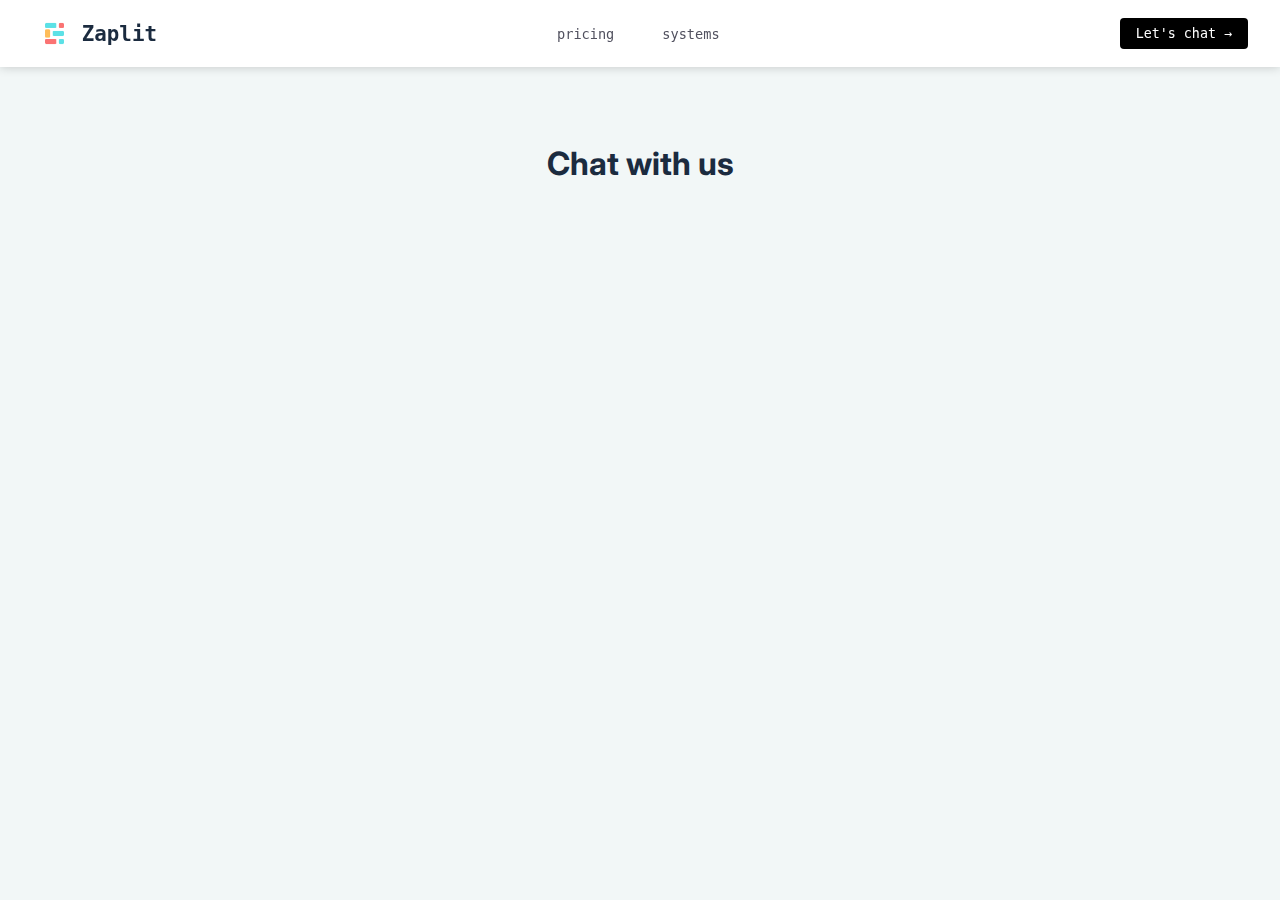
==== chat.html @ 5673af82 "created all pricing, chat & systems pages" ====
<!DOCTYPE html>
<html lang="en">
  <head>
    <meta charset="UTF-8" />
    <meta name="viewport" content="width=device-width, initial-scale=1.0" />
    <title>Zaplit</title>
    <link rel="preconnect" href="https://fonts.googleapis.com" />
    <link rel="preconnect" href="https://fonts.gstatic.com" crossorigin />
    <link
      href="https://fonts.googleapis.com/css2?family=Inter:ital,opsz,wght@0,14..32,100..900;1,14..32,100..900&display=swap"
      rel="stylesheet"
    />
    <link rel="stylesheet" href="/styles/general.css" />
    <link rel="stylesheet" href="/styles/hiw-general.css" />
    <link rel="stylesheet" href="/styles/nav.css" />
    <link rel="stylesheet" href="/styles/hero.css" />
    <link rel="stylesheet" href="/styles/hiw-sec-1.css" />
    <link rel="stylesheet" href="/styles/hiw-sec-2.css" />
    <link rel="stylesheet" href="/styles/hiw-sec-3.css" />
    <link rel="stylesheet" href="/styles/hiw-sec-4.css" />
    <link rel="stylesheet" href="/styles/systems.css" />
    <link rel="stylesheet" href="/styles/faq.css" />
    <link rel="stylesheet" href="/styles/footer.css" />
    <link rel="stylesheet" href="/styles/chat.css" />
    
    <script src="/active js/nav.js" defer></script>
    <script src="/active js/hero.js" defer></script>
    <script src="/active js/audience.js" defer></script>
    <script src="/active js/optimization.js" defer></script>
    <script src="active js/systems.js" defer></script>
    <script src="active js/faq.js" defer></script>
  </head>
  <body>
    <header>
      <nav class="navbar">
        <a href="/">
          <div class="nav-logo">
            <img src="/images/zaplit-logo.png" alt="Zaplit Logo" />
            <h1>Zaplit</h1>
          </div>
        </a>

        <div class="nav-links">
          <a href="/pricing" class="nav-link">pricing</a>
          <a href="/systems" class="nav-link">systems</a>
        </div>

        <div class="nav-cta">
          <button class="nav-btn">
            <a href="/chat">Let's chat &#x2192;</a>
          </button>
        </div>

        <div class="hamburger">
          <span class="bar"></span>
          <span class="bar"></span>
          <span class="bar"></span>
        </div>
      </nav>
    </header>
    <main>
      <section class="chat">
        <div class="chat-container">
          <div class="chat-header">
            <h1>Chat with us</h1>
          </div>
          <!-- Cal inline embed code begins -->
          <div
            style="width: 100%; height: 100%; overflow: scroll"
            id="my-cal-inline"
          ></div>
          <script type="text/javascript">
            (function (C, A, L) {
              let p = function (a, ar) {
                a.q.push(ar);
              };
              let d = C.document;
              C.Cal =
                C.Cal ||
                function () {
                  let cal = C.Cal;
                  let ar = arguments;
                  if (!cal.loaded) {
                    cal.ns = {};
                    cal.q = cal.q || [];
                    d.head.appendChild(d.createElement('script')).src = A;
                    cal.loaded = true;
                  }
                  if (ar[0] === L) {
                    const api = function () {
                      p(api, arguments);
                    };
                    const namespace = ar[1];
                    api.q = api.q || [];
                    if (typeof namespace === 'string') {
                      cal.ns[namespace] = cal.ns[namespace] || api;
                      p(cal.ns[namespace], ar);
                      p(cal, ['initNamespace', namespace]);
                    } else p(cal, ar);
                    return;
                  }
                  p(cal, ar);
                };
            })(window, 'https://app.cal.com/embed/embed.js', 'init');
            Cal('init', '45min', { origin: 'https://cal.com' });

            Cal.ns['45min']('inline', {
              elementOrSelector: '#my-cal-inline',
              config: { layout: 'month_view', theme: 'light' },
              calLink: 'zaplit/45min',
            });

            Cal.ns['45min']('ui', {
              theme: 'light',
              cssVarsPerTheme: { light: { 'cal-brand': '#292929' } },
              hideEventTypeDetails: false,
              layout: 'month_view',
            });
          </script>
          <!-- Cal inline embed code ends -->
        </div>
      </section>
    </main>
  </body>
</html>
---- styles/general.css ----
html {
  --color-main-blue-1: rgb(92, 225, 230);
  --color-main-red-2: rgb(251, 115, 114);
  --color-main-yellow-3: rgb(254, 189, 89);

  --color-btn-1: rgb(0, 0, 0);
  --color-btn-hover-1: rgba(0, 0, 0, 0.87);

  --color-heading-1: rgb(27, 43, 63);
  --color-des-1: rgb(81, 81, 95);
  --color-des-2: rgb(0, 0, 0);

  --color-bg-main-1: rgb(242, 247, 247);
  --color-bg-sec-1: rgb(194, 243, 244);
  --color-bg-sec-2: rgb(245, 230, 166);
  --color-bg-sec-3: rgb(251, 209, 145);
  --color-bg-sec-4: rgb(129, 188, 247);

  --color-bg-white: rgb(255, 255, 255);
  --color-bg-boxes: rgb(242, 247, 247);
  --color-bg-boxes-2: rgb(247, 248, 249);
  --color-bg-boxes-3: rgb(243, 242, 237);

  --color-tag-1: rgb(129, 188, 247);
  --color-tag-2: rgb(254, 189, 89);
  --color-tag-3: rgb(76, 162, 242);

  --color-gray-1: rgb(255, 255, 255);
  --color-gray-2: rgb(249, 248, 246);
  --color-gray-3: rgb(243, 242, 237);

  --color-icon-1: rgb(230, 232, 236);
  --color-icon-2: rgb(255, 233, 198);
  --color-icon-3: rgb(237, 206, 227);
  --color-icon-4: rgb(206, 211, 237);
  --color-icon-5: rgb(237, 206, 206);
  --color-icon-6: rgb(226, 237, 206);
  --color-icon-7: rgb(206, 234, 237);

  --color-white-key: rgb(255, 255, 255);
  --color-black-key: rgb(0, 0, 0);

  --color-box-shadow-1: rgb(0, 0, 0, 0.2);
  --color-lbox-shadow-2: rgb(0, 0, 0, 0.1);
  --color-sbox-shadow-3: rgb(0, 0, 0, 0.15);

  --font-primary: 'Inter', sans-serif;
  --font-secondary: monospace, 'Inter', sans-serif;

  background-color: var(--color-bg-main-1);
}

* {
  list-style: none;
  margin: 0;
  padding: 0;
  box-sizing: border-box;
  font-family: var(--font-primary);
}

/* Change text selection color */
::selection {
  background-color: var(--color-main-blue-1);
  color: var(--color-black-key);
}

/* For Firefox */
::-moz-selection {
  background-color: var(--color-main-blue-1);
  color: var(--color-black-key);
}
---- styles/hiw-general.css ----
.how-it-works {
  padding: 2rem;
  text-align: center;
  position: relative;
  margin-top: 0;
}

.how-it-works-text {
  font-size: 0.9rem;
  font-family: var(--font-secondary);
  font-weight: 700;
  margin-bottom: 2rem;
  margin-top: 2rem;
}

.full-content-box {
  display: flex;
  flex-direction: row;
  align-items: center;
  justify-content: space-between;
  max-width: 1300px;
  margin: 0 auto;
  gap: 2rem;
}

.left-content-box {
  width: 50%;
}

.right-content-box {
  width: 50%;
}

.left-white-box {
  background-color: var(--color-bg-white);
  padding: 2rem;
  border-radius: 1rem;
  margin: 2rem 0;
  position: relative;
  z-index: 2;
}

/* Inside boxes */

.black-box {
  background-color: var(--color-black-key);
  padding: 0.5rem;
  width: 150px;
  border-radius: 8px;
  position: absolute;
  top: 20px;
  right: 20px;
}

.black-box p {
  font-size: 0.75rem;
  font-weight: 500;
  font-family: var(--font-secondary);
  color: var(--color-white-key);
}

/* Right side content */

.right-content {
  display: flex;
  flex-direction: column;
  align-items: center;
  justify-content: space-between;
  text-align: left;
  gap: 1rem;
  margin-left: 3rem;
}

.tag {
  font-size: 0.8rem;
  font-weight: 700;
  align-self: flex-start;
  color: var(--color-black-key);
  padding: 0.3rem 0.5rem;
  border-radius: 1rem;
  margin-bottom: 1rem;
}

.tag p {
  font-family: var(--font-secondary);
}

.content-heading-right {
  font-size: 1.5rem;
  font-weight: 700;
  align-self: flex-start;
  font-family: var(--font-primary);
  color: var(--color-heading-1);
}

.content-text-right {
  font-size: 0.8rem;
  font-weight: 500;
  font-family: var(--font-secondary);
  color: var(--color-black-key);
}

.cta-btn-right {
  align-self: flex-start;
}

.social-bg-logo {
  position: absolute;
  width: 100px;
  height: 100px;
  background-color: var(--color-bg-white);
  z-index: 1;
  border-radius: 50%;
  padding: 0.5rem;
  opacity: 0.3;
  box-shadow: 0 0 10px 0 var(--color-box-shadow-1);
}

.social-bg-logo img {
  width: 100%;
  height: 100%;
  object-fit: cover;
}

.google-logo {
  padding: 0.6rem;
}

/* Media Queries */
@media screen and (max-width: 1024px) {
  .full-content-box {
    max-width: 900px;
    gap: 1rem;
  }

  .right-content {
    margin-left: 1rem;
  }

  .social-bg-logo {
    width: 80px;
    height: 80px;
  }
}

@media screen and (max-width: 768px) {
  .full-content-box {
    flex-direction: column;
    gap: 2rem;
  }

  .right-content-box {
    width: 100%;
    order: -1;
  }

  .left-content-box {
    width: 100%;
  }

  .right-content {
    margin-left: 0;
    align-items: center;
    text-align: center;
  }

  .content-heading-right,
  .tag,
  .content-text-right,
  .cta-btn-right {
    align-self: center;
  }

  .social-bg-logo {
    display: none;
  }
}

@media screen and (max-width: 480px) {
  .how-it-works {
    padding: 1rem;
    margin: 1rem auto;
  }

  .left-white-box {
    padding: 1rem;
  }

  .black-box {
    position: relative;
    top: 0;
    right: 0;
    margin: 0 auto 1rem auto;
  }

  .content-heading-right {
    font-size: 1.2rem;
  }

  .content-text-right {
    font-size: 0.75rem;
  }
}
---- styles/nav.css ----
.navbar {
  display: flex;
  justify-content: space-between;
  align-items: center;
  padding: 0.7rem 2rem;
  background-color: var(--color-white-key);
  position: fixed;
  width: 100%;
  top: 0;
  left: 0;
  box-shadow: 0 0 10px var(--color-box-shadow-1);
  z-index: 1000;
}

.navbar a {
  text-decoration: none;
}

.nav-logo {
  display: flex;
  align-items: center;
  gap: 0.3rem;
}

.nav-logo img {
  width: 45px;
  height: 45px;
}

.nav-logo h1 {
  font-size: 1.3rem;
  font-weight: 700;
  color: var(--color-heading-1);
  font-family: var(--font-secondary);
}

.nav-links {
  display: flex;
  gap: 3rem;
}

.nav-link {
  text-decoration: none;
  color: var(--color-des-1);
  font-family: var(--font-secondary);
  font-size: 0.85rem;
  font-weight: 500;
  transition: color 0.3s ease;
}

.nav-link:hover {
  color: var(--color-heading-1);
}

.nav-btn {
  padding: 0.5rem 1rem;
  background-color: var(--color-btn-1);
  font-family: var(--font-secondary);
  color: white;
  border: none;
  border-radius: 4px;
  cursor: pointer;
  font-weight: 500;
  transition: background-color 0.3s ease;
}

.nav-btn a {
  text-decoration: none;
  color: var(--color-white-key);
  font-family: var(--font-secondary);
}

.nav-btn:hover {
  background-color: var(--color-btn-hover-1);
}

.hamburger {
  display: none;
  cursor: pointer;
}

.bar {
  display: block;
  width: 25px;
  height: 3px;
  margin: 5px auto;
  transition: all 0.3s ease;
  background-color: var(--color-heading-1);
}

@media (max-width: 768px) {
  .hamburger {
    display: block;
  }

  .hamburger.active .bar:nth-child(2) {
    opacity: 0;
  }

  .hamburger.active .bar:nth-child(1) {
    transform: translateY(8px) rotate(45deg);
  }

  .hamburger.active .bar:nth-child(3) {
    transform: translateY(-8px) rotate(-45deg);
  }

  .nav-links {
    position: fixed;
    left: -100%;
    top: 70px;
    gap: 0;
    flex-direction: column;
    background-color: var(--color-white-key);
    width: 100%;
    text-align: center;
    transition: 0.3s;
    padding: 1rem 0;
  }

  .nav-links.active {
    left: 0;
  }

  .nav-link {
    margin: 1rem 0;
  }
}
---- styles/hero.css ----
.hero {
  padding-bottom: 4rem;
}

.main-content {
  margin-top: 13rem;
  padding: 0 2rem;
  display: flex;
  flex-direction: column;
  align-items: center;
  justify-content: center;
  opacity: 1;
}

.main-content h1 {
  font-size: 3rem;
  font-weight: 700;
  color: var(--color-heading-1);
  font-family: var(--font-primary);
  text-align: center;
  line-height: 1.2;
  margin-bottom: 1rem;
  max-width: 700px;
}

.main-content p {
  font-size: 1.2rem;
  font-weight: 400;
  color: var(--color-des-1);
  margin-bottom: 2rem;
  text-align: center;
  max-width: 600px;
}

.hero-bg-grid {
  position: absolute;
  top: 0;
  left: 0;
  width: 100%;
  height: 100%;
  z-index: -1;
}

.hero-bg-grid img {
  width: 100%;
  height: 100%;
  object-fit: cover;
  opacity: 0.12;
}

.fade-in-up {
  opacity: 0;
  transform: translateY(20px);
  animation: fadeInUp 0.8s ease-out forwards;
}

/* Apply different delays to elements */
.main-content h1.fade-in-up {
  animation-delay: 0.3s;
}

.main-content p.fade-in-up {
  animation-delay: 0.6s;
}

@keyframes fadeInUp {
  0% {
    opacity: 0;
    transform: translateY(20px);
  }
  100% {
    opacity: 1;
    transform: translateY(0);
  }
}

.cta-btn-container {
  display: flex;
  justify-content: center;
  align-items: center;
}

.cta-btn {
  background-color: var(--color-btn-1);
  color: var(--color-white-key);
  padding: 1rem 2rem;
  border-radius: 5px;
  font-size: 0.95rem;
  font-weight: 500;
  border: none;
  cursor: pointer;
  margin: 2rem auto;
  transition: transform 0.3s ease;
}

.cta-btn:hover {
  background-color: var(--color-btn-hover-1);
  transform: translateY(-2px);
}

.cta-btn a {
  text-decoration: none;
  color: var(--color-white-key);
  font-family: var(--font-secondary);
}

/* Boxes */

.boxes {
  display: flex;
  flex-direction: column;
  align-items: center;
  max-width: 75rem;
  margin: auto;
  padding: 0;
  gap: 3rem; /* Increased gap between rows */
  position: relative;
  z-index: 1;
}

.top-row {
  display: flex;
  justify-content: space-between;
  width: 100%;
  gap: 1rem;
  margin-top: -1rem;
}

.bottom-row {
  display: flex;
  justify-content: center;
  margin-left: -2rem;
  gap: 4rem;
  width: 60%; /* Makes bottom row narrower than top row */
}

.boxes li {
  background-color: white;
  border-radius: 12px;
  padding: 0.3rem;
  box-shadow: 0 4px 12px rgba(0, 0, 0, 0.1);
  display: flex;
  align-items: center;
  justify-content: center;
}

.small-box {
  background-color: white;
  border-radius: 8px;
  padding: 1rem 1.5rem;
  box-shadow: 0 2px 8px rgba(0, 0, 0, 0.15);
  position: relative;
  z-index: 2;
}

.small-box p {
  margin: 0;
  text-align: center;
  font-size: 1rem;
  color: var(--color-gray-main-200);
}

.boxes span {
  color: var(--color-gray-main-600);
  font-weight: bold;
}

.connection-line {
  position: absolute;
  top: 0;
  left: 0;
  width: 100%;
  height: 100%;
  pointer-events: none;
  z-index: 1;
}

/* Add a new delay class for the CTA button */
.delay-4 {
  animation-delay: 1.6s !important;
}

/* Media queries for responsive design */
@media screen and (max-width: 768px) {
  .hero {
    padding: 2rem 1rem;
  }

  .main-content h1 {
    font-size: 2rem;
    line-height: 1.3;
  }

  .main-content p {
    font-size: 1rem;
  }

  .boxes {
    margin: 2rem auto;
    padding: 0.3rem;
  }

  .bottom-row {
    margin-left: 0;
  }
  
  /* Hide canvas on mobile as connections might not make sense in vertical layout */
  .connection-line {
    display: block;
  }
}

@media screen and (max-width: 480px) {
  .main-content h1 {
    font-size: 1.75rem;
    text-align: left;
  }

  .main-content p {
    text-align: left;
  }

  .cta-btn {
    width: 100%;
    max-width: 300px;
  }
}
---- styles/hiw-sec-1.css ----
.how-it-works {
  background-color: var(--color-bg-sec-1);
  margin: 2rem auto 0 auto;
}

.left-white-box {
  box-shadow: 0 0 5px 0 var(--color-tag-1);
}

/* Inside boxes */

.ca-boxes-container {
  display: flex;
  flex-direction: row;
  align-items: center;
  justify-content: space-between;
  gap: 1rem;
  position: relative;
}

.ca-connection-line {
  position: absolute;
  top: 0;
  left: 0;
  width: 100%;
  height: 100%;
  pointer-events: none;
  z-index: 1;
}

.ca-boxes {
  display: flex;
  flex-direction: column;
  justify-content: space-between;
  gap: 7rem;
  margin-top: 1rem;
  padding: 0.1rem;
}

.ca-web-box,
.ca-pixel-box,
.ca-custom-aud-box,
.fb-pixel-box-ca,
.google-tag-box-ca,
.insight-tag-box-ca {
  display: flex;
  flex-direction: column;
  justify-content: space-between;
  background-color: var(--color-bg-boxes);
  box-shadow: 0 0 10px 0 var(--color-box-shadow-1);
  padding: 0.6rem;
  border-radius: 1rem;
  gap: 0.5rem;
  width: 250px;
  z-index: 2;
}

.upper-box-sec-ca {
  display: flex;
  flex-direction: row;
  align-items: center;
  justify-content: space-between;
  gap: 0.2rem;
}

.left-box-sec-ca-1 {
  display: flex;
  flex-direction: row;
  align-items: center;
  text-align: left;
  justify-content: space-between;
  gap: 0.4rem;
  background-color: var(--color-bg-white);
  box-shadow: 0 0 2px 0 var(--color-tag-1);
  padding: 0.2rem 0.5rem;
  padding-right: 1rem;
  border-radius: 1rem;
}

.left-box-sec-ca-1 p {
  font-size: 0.7rem;
  font-weight: 700;
  font-family: var(--font-secondary);
  color: var(--color-black-key);
}

.lower-box-sec-ca p {
  font-size: 0.6rem;
  font-weight: 500;
  text-align: left;
  font-family: var(--font-secondary);
  color: var(--color-black-key);
  margin-left: 0.5rem;
}

.social-pixels {
  display: flex;
  flex-direction: column;
  align-items: center;
  justify-content: space-between;
  gap: 1rem;
  margin-top: 1rem;
}

/* Right side content */

.tag {
  background-color: var(--color-tag-1);
}

.fb-logo {
  top: 77px;
  left: 500px;
}

.google-logo {
  bottom: 50px;
  right: 40%;
}

.linkedin-logo {
  top: 210px;
  right: 70px;
}

/* Media Queries */
@media screen and (max-width: 1024px) {
  .ca-web-box,
  .ca-pixel-box,
  .ca-custom-aud-box,
  .fb-pixel-box-ca,
  .google-tag-box-ca,
  .insight-tag-box-ca {
    width: 200px;
  }
}

@media screen and (max-width: 768px) {
  .ca-boxes {
    gap: 3rem;
  }

  /* Hide social pixels section and the extra line on mobile */
  .social-pixels {
    display: none;
  }

  /* Hide the extra line by adjusting the canvas */
  .ca-connection-line {
    display: none;
  }

  .ca-web-box,
  .ca-pixel-box,
  .ca-custom-aud-box {
    width: 250px;
  }

  .ca-boxes-container {
    justify-content: center;
  }
}

@media screen and (max-width: 480px) {
  .ca-web-box,
  .ca-pixel-box,
  .ca-custom-aud-box {
    width: 100%;
    max-width: 300px;
  }
}
---- styles/hiw-sec-2.css ----
.hiw-2 {
  background-color: var(--color-bg-sec-2);
  margin: auto;
  position: relative;
  margin-top: 0;
}

#left-white-box-2 {
  box-shadow: 0 0 5px var(--color-tag-2);
}

/* boxes */

.ss-boxes {
  position: relative;
  display: flex;
  flex-direction: column;
  justify-content: space-between;
  align-items: center;
  gap: 1.5rem;
}

.box-container-ss {
  display: flex;
  justify-content: space-between;
  align-items: center;
  gap: 1rem;
}

.ss-box {
  display: flex;
  background-color: var(--color-bg-boxes);
  box-shadow: 0 0 10px 0 var(--color-box-shadow-1);
  padding: 0.35rem;
  border-radius: 1rem;
  gap: 0.5rem;
  width: auto;
  z-index: 2;
}

.ss-small-box {
  display: flex;
  flex-direction: row;
  align-items: center;
  justify-content: center;
  gap: 0.5rem;
  position: relative;

  background-color: var(--color-bg-white);
  box-shadow: 0 0 3px 0 var(--color-tag-2);
  border-radius: 1rem;
  padding: 0.3rem 0.5rem;
  width: 100%;
  height: 100%;
}

.ss-small-box p {
  font-size: 0.7rem;
  font-weight: 700;
  font-family: var(--font-secondary);
  color: var(--color-black-key);
}

.ss-small-box svg {
  width: 20px;
  height: 20px;
}

/* Right side content */

.tag-2 {
  background-color: var(--color-tag-2);
}

.fb-bg-2-logo {
  position: absolute;
  top: 77px;
  left: 300px;
}

.google-bg-2-logo {
  position: absolute;
  bottom: 470px;
  right: 10%;
}

.linkedin-bg-2-logo {
  position: absolute;
  top: 560px;
  right: 600px;
}

/* Media Queries */
@media screen and (max-width: 1024px) {
  .ss-box .ss-small-box {
    padding: 0.3rem;
  }

  .ss-small-box p {
    font-size: 0.65rem;
  }

  .ss-small-box svg {
    width: 18px;
    height: 18px;
  }

  /* Adjust background logos */
  .fb-bg-2-logo {
    left: 200px;
  }

  .linkedin-bg-2-logo {
    right: 400px;
  }
}

@media screen and (max-width: 768px) {
  .hiw-2 .full-content-box {
    flex-direction: column;
    gap: 2rem;
  }

  .hiw-2 .right-content-box {
    width: 100%;
    order: -1;  /* Move right content box to top */
  }

  .hiw-2 .left-content-box {
    width: 100%;
  }

  .hiw-2 .right-content {
    margin-left: 0;
    align-items: center;
    text-align: center;
  }

  .hiw-2 .content-heading-right,
  .hiw-2 .content-text-right,
  .hiw-2 .cta-btn-right {
    align-self: center;
  }

  .hiw-2 .tag-2 {
    align-self: center;
    margin-left: 0;
  }

  /* Adjust boxes layout */
  .ss-boxes {
    padding: 1rem;
    gap: 1rem;
  }

  .box-container-ss {
    width: 100%;
    justify-content: center;
    flex-wrap: wrap;
  }

  .ss-box {
    min-width: 200px;
    flex: 1;
  }

  /* Hide background logos on mobile */
  .fb-bg-2-logo,
  .google-bg-2-logo,
  .linkedin-bg-2-logo {
    display: none;
  }
}

@media screen and (max-width: 480px) {
  .hiw-2 {
    padding: 1rem;
    margin: 0 auto;
  }

  #left-white-box-2 {
    padding: 1rem;
  }

  .black-box {
    position: relative;
    top: 0;
    right: 0;
    margin: 0 auto 1rem auto;
  }

  .ss-boxes {
    padding: 0.5rem;
  }

  .box-container-ss {
    flex-direction: column;
    gap: 0.8rem;
  }

  .ss-box {
    width: 100%;
    min-width: unset;
  }

  .ss-small-box {
    justify-content: flex-start;
    padding: 0.4rem 0.6rem;
  }

  .ss-small-box p {
    font-size: 0.7rem;
  }

  .hiw-2 .content-heading-right {
    font-size: 1.2rem;
  }

  .hiw-2 .content-text-right {
    font-size: 0.75rem;
  }
}
---- styles/hiw-sec-3.css ----
.hiw-3 {
  background-color: var(--color-bg-sec-3);
  margin-top: 0;
  padding-bottom: 3.5rem;
}

#left-white-box-2 {
  box-shadow: 0 0 5px var(--color-tag-2);
}

/* Boxes */

.as-main-container {
  display: flex;
  flex-direction: row;
  justify-content: space-between;
  align-items: center;
  gap: 1rem;
  margin-top: 3rem;
  margin-bottom: 1.5rem;
}

.as-container {
  display: flex;
  flex-direction: column;
  justify-content: space-between;
  align-items: center;
  background-color: var(--color-bg-boxes);
  padding: 1rem 0.4rem;
  border-radius: 1rem;
  width: 100%;
  box-shadow: 0 0 10px 0 var(--color-box-shadow-1);
  gap: 2rem;
}

.as-box {
  display: flex;
  flex-direction: row;
  align-items: center;
  justify-content: center;
  background-color: var(--color-bg-white);
  box-shadow: 0 0 3px 0 var(--color-tag-2);
  padding: 1rem 0.7rem;
  border-radius: 0.5rem;
  gap: 0.5rem;
  width: 100%;
  z-index: 2;
}

.as-box svg {
  width: 20px;
  height: 20px;
}

.as-box p  {
  font-size: 0.6rem;
  font-family: var(--font-secondary);
  font-weight: 700;
}

.as-container-heading {
  font-size: 0.8rem;
  font-weight: 700;
  font-family: var(--font-secondary);
  margin-top: 1rem;
}

/* Right side content */

.tag-2 {
  background-color: var(--color-tag-2);
}

.fb-bg-3-logo {
  position: absolute;
  top: 80%;
  left: 300px;
}

.google-bg-3-logo {
  position: absolute;
  bottom: 15%;
  right: 10%;
}

.linkedin-bg-3-logo {
  position: absolute;
  top: 8%;
  right: 30%;
}

/* Media Queries */
@media screen and (max-width: 1024px) {
  .as-box {
    padding: 0.3rem;
  }

  .as-box p {
    font-size: 0.65rem;
  }

  .as-box svg {
    width: 18px;
    height: 18px;
  }

  .as-container-heading {
    font-size: 0.8rem;
  }

  /* Adjust background logos */
  .fb-bg-3-logo {
    left: 200px;
  }

  .linkedin-bg-3-logo {
    right: 400px;
  }
}

@media screen and (max-width: 768px) {
  .hiw-3 .full-content-box {
    flex-direction: column;
    gap: 2rem;
  }

  .hiw-3 .right-content-box {
    width: 100%;
    order: -1;  /* Move right content box to top */
  }

  .hiw-3 .left-content-box {
    width: 100%;
  }

  .hiw-3 .right-content {
    margin-left: 0;
    align-items: center;
    text-align: center;
  }

  .hiw-3 .content-heading-right,
  .hiw-3 .content-text-right,
  .hiw-3 .cta-btn-right {
    align-self: center;
  }

  /* Adjust boxes layout */
  .as-main-container {
    flex-direction: column;
    padding: 1rem;
    gap: 2rem;
    margin-top: 2rem;
  }

  .as-container {
    width: 100%;
    gap: 1rem;
    padding: 1.5rem 1rem;
  }

  .as-container-heading {
    text-align: center;
    margin-bottom: 0.5rem;
    margin-top: 0;
  }

  .as-box {
    min-width: 150px;
    justify-content: flex-start;
  }

  /* Hide background logos on mobile */
  .fb-bg-3-logo,
  .google-bg-3-logo,
  .linkedin-bg-3-logo {
    display: none;
  }
}

@media screen and (max-width: 480px) {
  .hiw-3 {
    padding: 1rem;
    margin: 0 auto;
  }

  #left-white-box-3 {
    padding: 1rem;
  }

  .black-box {
    position: relative;
    top: 0;
    right: 0;
    margin: 0 auto 1rem auto;
  }

  .as-main-container {
    flex-direction: column;
    padding: 0.5rem;
    gap: 1.5rem;
    margin-top: 1.5rem;
  }

  .as-container {
    padding: 1rem 0.5rem;
    gap: 0.8rem;
  }

  .as-box {
    width: 100%;
    min-width: unset;
    padding: 0.4rem 0.6rem;
  }

  .as-box p {
    font-size: 0.7rem;
  }

  .as-container-heading {
    font-size: 0.9rem;
    margin-top: 1rem;
  }

  .hiw-3 .content-heading-right {
    font-size: 1.2rem;
  }

  .hiw-3 .content-text-right {
    font-size: 0.75rem;
  }
}
---- styles/hiw-sec-4.css ----
.hiw-4 {
  background-color: var(--color-bg-sec-4);
  margin-top: 0;
}

#left-white-box-2 {
  box-shadow: 0 0 5px var(--color-tag-2);
}

/* Inside boxes */

.co-boxes-container {
  display: flex;
  flex-direction: row;
  align-items: center;
  justify-content: space-between;
  gap: 1rem;
  position: relative;
}

.co-connection-line {
  position: absolute;
  top: 0;
  left: 0;
  width: 100%;
  height: 100%;
  pointer-events: none;
  z-index: 1;
}

.co-boxes {
  display: flex;
  flex-direction: column;
  justify-content: space-between;
  gap: 4rem;
  margin-top: 1rem;
  padding: 1rem;
}

.co-custom-aud-box,
.co-system-dep-box,
.co-new-conv-box,
.optimization-box-co,
.cust-aud-box-co,
.data-box-co {
  display: flex;
  flex-direction: column;
  justify-content: space-between;
  background-color: var(--color-bg-boxes);
  box-shadow: 0 0 10px 0 var(--color-box-shadow-1);
  padding: 0.6rem 1rem;
  border-radius: 1rem;
  gap: 0.5rem;
  width: auto;
  z-index: 2;
}

.cust-aud-box-co {
  position: absolute;
  top: 60px;
  right: 50px;
}

.optimization-box-co {
  margin-top: 9rem;
  margin-bottom: 1rem;
}

.upper-box-sec-co {
  display: flex;
  flex-direction: row;
  align-items: center;
  justify-content: space-between;
  gap: 0.2rem;
}

.left-box-sec-co-1 {
  display: flex;
  flex-direction: row;
  align-items: center;
  text-align: left;
  justify-content: space-between;
  gap: 0.4rem;
  background-color: var(--color-bg-white);
  box-shadow: 0 0 2px 0 var(--color-tag-1);
  padding: 0.2rem 0.5rem;
  padding-right: 1rem;
  border-radius: 1rem;
}

.left-box-sec-co-1 p {
  font-size: 0.7rem;
  font-weight: 700;
  font-family: var(--font-secondary);
  color: var(--color-black-key);
}

.lower-box-sec-co p {
  font-size: 0.6rem;
  font-weight: 700;
  text-align: left;
  font-family: var(--font-secondary);
  color: var(--color-black-key);
  margin-left: 0.5rem;
}

.optimization {
  display: flex;
  flex-direction: column;
  align-items: center;
  justify-content: space-between;
  gap: 1rem;
  margin-top: 1rem;
}

/* Right side content */

.tag-4 {
  background-color: var(--color-tag-3);
}

.fb-bg-4-logo {
  position: absolute;
  top: 77px;
  left: 90%;
}

.google-bg-4-logo {
  position: absolute;
  bottom: 10%;
  right: 10%;
}

.linkedin-bg-4-logo {
  position: absolute;
  top: 80%;
  right: 48%;
}

/* For mobile responsiveness */
@media screen and (max-width: 768px) {
  .co-connection-line {
    display: none;
  }

  /* Adjust boxes layout */
  .co-boxes-container {
    flex-direction: column;
    padding: 1rem;
    gap: 1rem;
  }

  .co-boxes {
    gap: 1rem;
    width: 100%;
  }

  .optimization {
    gap: 0.2rem;
    margin-top: 0rem;
    width: 80%;
  }

  .cust-aud-box-co {
    position: static;
    margin-top: 2rem;
    width: 80%;
  }

  .optimization-box-co {
    margin-top: 1rem;
  }

  /* Hide background logos on mobile */
  .fb-bg-4-logo,
  .google-bg-4-logo,
  .linkedin-bg-4-logo {
    display: none;
  }
}

/* Media Queries */
@media screen and (max-width: 1024px) {
  .co-custom-aud-box,
  .co-system-dep-box,
  .co-new-conv-box,
  .optimization-box-co,
  .data-box-co {
    padding: 0.4rem 0.8rem;
  }

  .left-box-sec-co-1 p {
    font-size: 0.65rem;
  }

  .lower-box-sec-co p {
    font-size: 0.55rem;
  }

  /* Adjust background logos */
  .fb-bg-4-logo {
    left: 80%;
  }

  .linkedin-bg-4-logo {
    right: 40%;
  }
}

@media screen and (max-width: 480px) {
  .hiw-4 {
    padding: 1rem;
    margin: 0 auto;
  }

  #left-white-box-4 {
    padding: 1rem;
  }

  .black-box {
    position: relative;
    top: 0;
    right: 0;
    margin: 0 auto 1rem auto;
  }

  .co-boxes-container {
    padding: 0.5rem;
    gap: 0.5rem;
  }

  .co-custom-aud-box,
  .co-system-dep-box,
  .co-new-conv-box,
  .optimization-box-co,
  .data-box-co {
    width: 100%;
    padding: 0.4rem 0.6rem;
  }

  .left-box-sec-co-1 p {
    font-size: 0.7rem;
  }

  .lower-box-sec-co p {
    font-size: 0.6rem;
  }

  .hiw-4 .content-heading-right {
    font-size: 1.2rem;
  }

  .hiw-4 .content-text-right {
    font-size: 0.75rem;
  }
}
---- styles/systems.css ----
.systems {
  margin-top: 0;
  margin-bottom: 2rem;
  padding: 2rem;
  background-color: var(--color-bg-main-1);
}

.systems-cotainer {
  display: flex;
  flex-direction: row;
  align-items: center;
  justify-content: space-between;
  max-width: 1300px;
  margin: 0 auto;
  gap: 5rem;
  margin-top: 4rem;
}

.left-side-systems {
  flex: 1.2;
  display: flex;
  flex-direction: column;
  align-items: center;
  justify-content: space-between;
}

.right-side-systems {
  flex: 0.8;
}

.top-system-content {
  display: flex;
  flex-direction: column;
  align-items: center;
  text-align: left;
  justify-content: center;
}

.top-system-content h2 {
  font-size: 1.9rem;
  align-self: flex-start;
  font-family: var(--font-primary);
  color: var(--color-heading-1);
  font-weight: 700;
  margin-bottom: 1rem;
}

.top-system-content p {
  font-size: 0.9rem;
  font-family: var(--font-primary);
  color: var(--color-des-1);
  font-weight: 500;
  margin-bottom: 2rem;
}

.system-combined-container {
  background-color: var(--color-bg-white);
  padding: 5rem;
  border-radius: 1rem;
  margin: 2rem 0;
  position: relative;
  z-index: 2;
  align-self: flex-start;
  box-shadow: 0 0 5px 0 rgba(0, 0, 0, 0.1);
}

.system-dashed-line {
  position: absolute;
  top: 50%;
  right: -200px; /* Adjust based on your layout */
  width: 200px; /* Adjust width based on distance between containers */
  height: 2px;
  pointer-events: none;
  z-index: 1;
}

.inside-system-box {
  display: flex;
  flex-direction: row;
  align-items: center;
  justify-content: space-between;
  gap: 4rem;
}

.company-logo-circle {
  background-color: var(--color-bg-boxes);
  padding: 0.1rem;
  border-radius: 50%;
  box-shadow: 0 0 8px 0 rgba(0, 0, 0, 0.2);
}

.company-logo-circle img {
  width: 150px;
  height: 150px;
  border-radius: 50%;
}

.both-systems {
  display: flex;
  flex-direction: column;
  align-items: center;
  justify-content: space-between;
  gap: 1rem;
}

.your-existing-system,
.our-conversion-system {
  display: flex;
  flex-direction: row;
  align-items: center;
  justify-content: left;
  gap: 1rem;
  background-color: var(--color-bg-boxes);
  padding: 0.5rem;
  border-radius: 0.4rem;
  box-shadow: 0 0 5px 0 var(--color-box-shadow-1);
  width: 100%;
  text-align: left;
}

.system-icon {
  background-color: var(--color-icon-1);
  padding: 0.5rem 0.5rem;
  border-radius: 5px;
  display: flex;
  align-items: center;
  justify-content: center;
}

.system-icon svg {
  width: 20px;
  height: 20px;
}

.system-text p {
  font-size: 0.8rem;
  font-family: var(--font-secondary);
  color: var(--color-des-1);
  font-weight: 700;
}

/* Right side */

.right-side-systems {
  background-color: var(--color-bg-boxes-3);
  padding: 1rem;
  border-radius: 1rem;
  box-shadow: 0 0 5px 0 rgba(0, 0, 0, 0.2);
  width: 500px;
  z-index: 2;
}

.right-side-benefit-boxes {
  display: flex;
  flex-direction: column;
  align-items: center;
  justify-content: space-between;
  gap: 1.5rem;
  margin: 2rem 0;
}

.benefit-box {
  display: flex;
  flex-direction: row;
  align-items: center;
  justify-content: left;
  gap: 1rem;
  background-color: var(--color-bg-boxes);
  padding: 0.5rem 1rem;
  border-radius: 0.4rem;
  box-shadow: 0 0 3px 0 var(--color-box-shadow-1);
  width: auto;
  text-align: left;
}

.benefit-box-content {
  display: flex;
  flex-direction: row;
  align-items: center;
  justify-content: left;
  gap: 1rem;
}

.benefit-box-icon {
  padding: 0.5rem 0.5rem;
  border-radius: 5px;
  display: flex;
  align-items: center;
  justify-content: center;
}

.benefit-box-icon-1 {
  background-color: var(--color-icon-1);
}

.benefit-box-icon-2 {
  background-color: var(--color-icon-2);
}

.benefit-box-icon-3 {
  background-color: var(--color-icon-3);
}

.benefit-box-icon-4 {
  background-color: var(--color-icon-4);
}

.benefit-box-icon-5 {
  background-color: var(--color-icon-5);
}

.benefit-box-icon-6 {
  background-color: var(--color-icon-6);
}

.benefit-box-text p {
  font-size: 0.8rem;
  font-family: var(--font-primary);
  color: var(--color-des-1);
  font-weight: 600;
}

/* Media Queries */
@media screen and (max-width: 1024px) {
  .systems-cotainer {
    padding: 2rem;
  }

  .top-system-content h2 {
    font-size: 1.5rem;
  }

  .top-system-content p {
    font-size: 0.8rem;
  }

  .benefit-box {
    padding: 0.8rem;
  }

  .benefit-box-text p {
    font-size: 0.7rem;
  }
}

@media screen and (max-width: 768px) {
  .systems-cotainer {
    flex-direction: column;
    gap: 3rem;
    padding: 1.5rem;
  }

  .left-side-systems,
  .right-side-systems {
    width: 100%;
  }

  .top-system-content {
    text-align: center;
    margin-bottom: 2rem;
  }

  .system-combined-container {
    max-width: 500px;
    margin: 0 auto;
  }

  .right-side-systems {
    display: flex;
    justify-content: center;
  }

  .right-side-benefit-boxes {
    max-width: 500px;
    width: 100%;
    gap: 1rem;
  }

  /* Hide canvas on mobile */
  .system-dashed-line {
    display: none;
  }
}

@media screen and (max-width: 480px) {
  .systems-cotainer {
    padding: 1rem;
    gap: 2rem;
    margin-top: 1rem;
  }

  .top-system-content h2 {
    font-size: 1.5rem;
    margin-bottom: 1rem;
    text-align: left;
  }

  .top-system-content p {
    font-size: 0.75rem;
    text-align: left;
  }

  .system-combined-container {
    padding: 1rem;
  }

  .company-logo-circle {
    width: 60px;
    height: 60px;
    display: none;
  }

  .company-logo-circle img {
    width: 40px;
    height: 40px;
  }

  .both-systems {
    gap: 0.5rem;
  }

  .your-existing-system,
  .our-conversion-system {
    padding: 0.5rem;
  }

  .system-icon {
    padding: 0.3rem;
  }

  .system-text p {
    font-size: 0.65rem;
  }

  .benefit-box {
    padding: 0.6rem;
  }

  .benefit-box-icon {
    padding: 0.4rem;
  }

  .benefit-box-text p {
    font-size: 0.65rem;
  }

  .plus-icon svg {
    width: 20px;
    height: 20px;
  }
}
---- styles/faq.css ----
.faq {
  padding: 4rem 2rem;
  background-color: var(--color-bg-main-1);
  max-width: 1100px;
  margin: 0 auto;
}

.faq-bg {
  background-color: var(--color-bg-white);
  padding: 4rem 2rem;
  max-width: 1100px;
  margin: 0 auto;
  box-shadow: 0 0px 5px var(--color-box-shadow-1);
  border-radius: 5px;
}

.faq-heading {
  font-size: 1.8rem;
  color: var(--color-heading-1);
  margin-bottom: 3rem;
  text-align: left;
}

.faq-container {
  max-width: 1100px;
  margin: 0 auto;
  display: flex;
  flex-direction: column;
  gap: 1rem;
}

.faq-item {
  background: var(--color-bg-white);
  border-radius: 4px;
  overflow: hidden;
  box-shadow: 0 0px 4px rgba(0, 0, 0, 0.2);
}

.faq-question {
  padding: 1.3rem;
  display: flex;
  justify-content: space-between;
  align-items: center;
  cursor: pointer;
  transition: background-color 0.3s ease;
}

.faq-question:hover {
  background-color: var(--color-bg-boxes-2);
}

.faq-question h3 {
  font-size: 1rem;
  color: var(--color-heading-1);
  font-family: var(--font-primary);
  font-weight: 600;
}

.faq-question svg {
  width: 24px;
  height: 24px;
  transition: transform 0.3s ease;
  fill: var(--color-heading-1);
}

.faq-answer {
  padding: 0 1.5rem;
  max-height: 0;
  overflow: hidden;
  transition: all 0.3s ease;
}

.faq-answer p {
  padding-bottom: 1.5rem;
  color: var(--color-des-1);
  font-family: var(--font-primary);
  font-size: 0.9rem;
  font-weight: 500;
  line-height: 1.6;
}

.faq-item.active .faq-question svg {
  transform: rotate(180deg);
}

.faq-item.active .faq-answer {
  max-height: 200px;
}

/* Media Queries */
@media screen and (max-width: 768px) {
  .faq {
    padding: 3rem 1.5rem;
  }

  .faq-heading {
    font-size: 2rem;
    margin-bottom: 2rem;
    text-align: center;
  }

  .faq-question h3 {
    font-size: 1rem;
  }
}

@media screen and (max-width: 480px) {
  .faq {
    padding: 2rem 1rem;
  }

  .faq-heading {
    font-size: 1.5rem;
    margin-bottom: 1.5rem;
  }

  .faq-question {
    padding: 1rem;
  }

  .faq-question h3 {
    font-size: 0.9rem;
  }

  .faq-answer {
    padding: 0 1rem;
  }

  .faq-answer p {
    font-size: 0.8rem;
    padding-bottom: 1rem;
  }
}
---- styles/footer.css ----
.footer-section {
  padding-top: 15rem;
  padding-bottom: 15rem;
  position: relative;
  text-align: center;
}

.footer-bg-grid {
  width: 100%;
  height: 100%;
  z-index: -1;
  position: absolute;
  top: 0;
  left: 0;
}

.footer-bg-grid img {
  width: 100%;
  height: 100%;
  object-fit: cover;
  opacity: 0.12;
}

.footer-section p {
  font-family: var(--font-secondary);
  font-size: 2rem;
  font-weight: 700;
  color: var(--color-heading-1);
  margin-bottom: 2rem;
  margin-top: 4rem;
}

.footer-section button {
  margin-top: 2rem;
}

/* Media Queries */
@media screen and (max-width: 1024px) {
  .footer-section {
    padding: 3rem 1.5rem;
  }

  .footer-section p {
    font-size: 2rem;
  }
}

@media screen and (max-width: 768px) {
  .footer-section {
    padding: 2.5rem 1rem;
    gap: 1.5rem;
  }

  .footer-section p {
    font-size: 1.8rem;
  }

  .footer-section .cta-btn {
    padding: 0.8rem 1.5rem;
  }
}

@media screen and (max-width: 480px) {
  .footer-section {
    padding: 2rem 1rem;
    gap: 1.2rem;
  }

  .footer-section p {
    font-size: 1.4rem;
  }

  .footer-section .cta-btn {
    padding: 0.7rem 1.2rem;
    font-size: 0.9rem;
  }

  .footer-bg-grid {
    opacity: 0.8;
  }
}
---- styles/chat.css ----
.chat {
  background-color: var(--color-bg-main-1);
  padding: 2rem;
  margin-top: 7rem;
}

.chat-header h1 {
  font-size: 2rem;
  font-weight: 700;
  color: var(--color-heading-1);
  font-family: var(--font-primary);
  text-align: center;
  margin-bottom: 2rem;
}
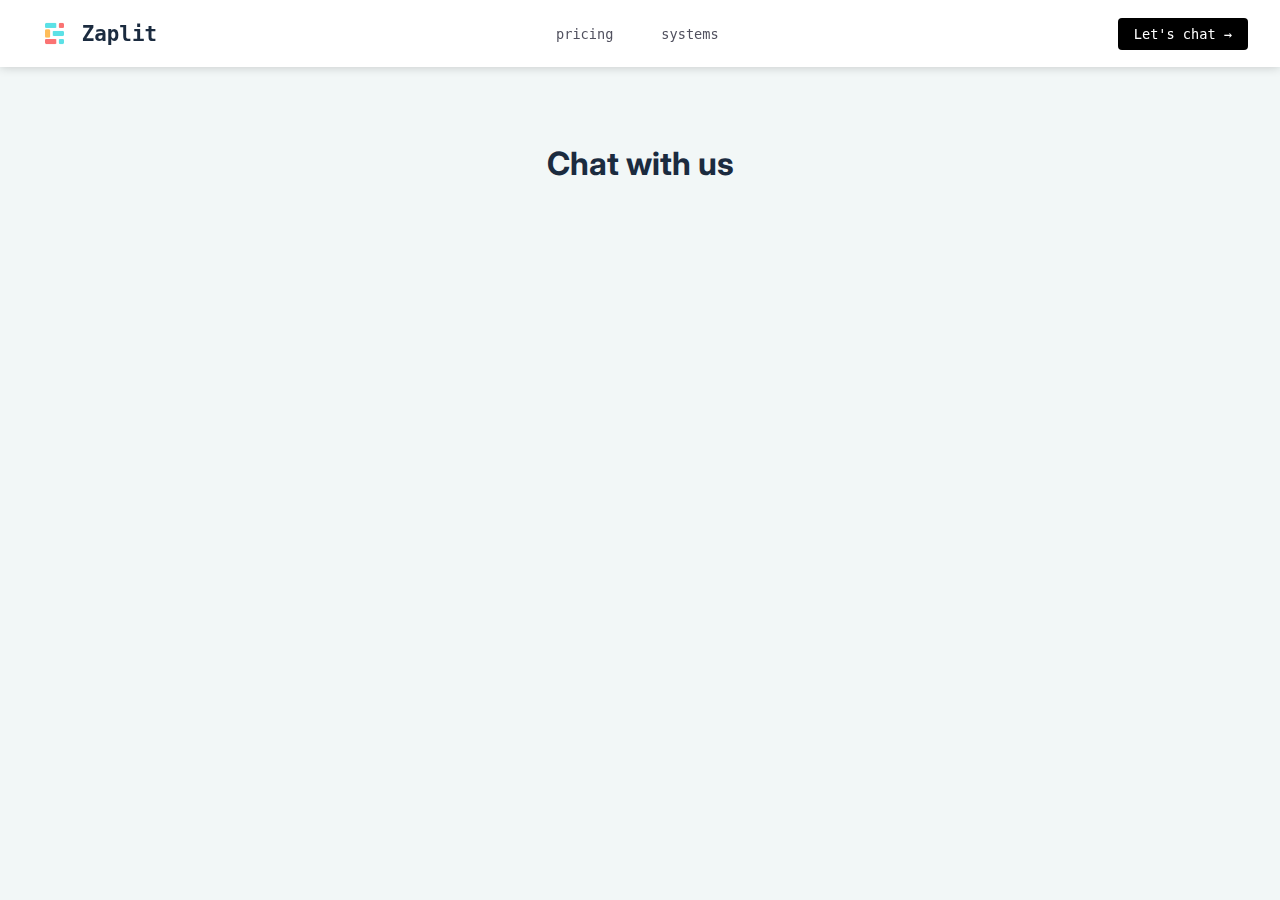
==== commit 9801cdb1: "improved all the buttons" ====
--- a/chat.html
+++ b/chat.html
@@ -10,6 +10,9 @@
       href="https://fonts.googleapis.com/css2?family=Inter:ital,opsz,wght@0,14..32,100..900;1,14..32,100..900&display=swap"
       rel="stylesheet"
     />
+
+    <link rel="icon" href="images/favicon-logo.png" />
+
     <link rel="stylesheet" href="/styles/general.css" />
     <link rel="stylesheet" href="/styles/hiw-general.css" />
     <link rel="stylesheet" href="/styles/nav.css" />
@@ -22,7 +25,7 @@
     <link rel="stylesheet" href="/styles/faq.css" />
     <link rel="stylesheet" href="/styles/footer.css" />
     <link rel="stylesheet" href="/styles/chat.css" />
-    
+
     <script src="/active js/nav.js" defer></script>
     <script src="/active js/hero.js" defer></script>
     <script src="/active js/audience.js" defer></script>
@@ -45,11 +48,7 @@
           <a href="/systems" class="nav-link">systems</a>
         </div>
 
-        <div class="nav-cta">
-          <button class="nav-btn">
-            <a href="/chat">Let's chat &#x2192;</a>
-          </button>
-        </div>
+        <a class="nav-btn" href="/chat">Let's chat &#x2192;</a>
 
         <div class="hamburger">
           <span class="bar"></span>
--- a/styles/nav.css
+++ b/styles/nav.css
@@ -53,25 +53,23 @@
 }
 
 .nav-btn {
-  padding: 0.5rem 1rem;
   background-color: var(--color-btn-1);
   font-family: var(--font-secondary);
-  color: white;
+  color: var(--color-white-key);
   border: none;
   border-radius: 4px;
   cursor: pointer;
   font-weight: 500;
   transition: background-color 0.3s ease;
-}
-
-.nav-btn a {
+  padding: 0.5rem 1rem;
   text-decoration: none;
   color: var(--color-white-key);
-  font-family: var(--font-secondary);
+  font-size: 0.85rem;
 }
 
 .nav-btn:hover {
   background-color: var(--color-btn-hover-1);
+  transform: translateY(-1px);
 }
 
 .hamburger {
--- a/styles/hero.css
+++ b/styles/hero.css
@@ -74,16 +74,13 @@
   }
 }
 
-.cta-btn-container {
-  display: flex;
-  justify-content: center;
-  align-items: center;
-}
-
 .cta-btn {
+  display: flex;
+  justify-content: center;
+  align-items: center;
   background-color: var(--color-btn-1);
   color: var(--color-white-key);
-  padding: 1rem 2rem;
+  padding: 1rem 1.8rem;
   border-radius: 5px;
   font-size: 0.95rem;
   font-weight: 500;
@@ -91,19 +88,24 @@
   cursor: pointer;
   margin: 2rem auto;
   transition: transform 0.3s ease;
+  width: 270px;
+}
+
+.cta-btn {
+  text-decoration: none;
+  color: var(--color-white-key);
+  font-family: var(--font-secondary);
+}
+
+/* Add a new delay class for the CTA button */
+.delay-4 {
+  animation-delay: 1s !important;
 }
 
 .cta-btn:hover {
   background-color: var(--color-btn-hover-1);
   transform: translateY(-2px);
 }
-
-.cta-btn a {
-  text-decoration: none;
-  color: var(--color-white-key);
-  font-family: var(--font-secondary);
-}
-
 /* Boxes */
 
 .boxes {
@@ -175,13 +177,13 @@
   z-index: 1;
 }
 
-/* Add a new delay class for the CTA button */
-.delay-4 {
-  animation-delay: 1.6s !important;
-}
-
 /* Media queries for responsive design */
 @media screen and (max-width: 768px) {
+  .cta-btn {
+    width: 100%;
+    max-width: 300px;
+  }
+
   .hero {
     padding: 2rem 1rem;
   }
@@ -196,14 +198,14 @@
   }
 
   .boxes {
-    margin: 2rem auto;
+    margin: 4rem auto;
     padding: 0.3rem;
   }
 
   .bottom-row {
     margin-left: 0;
   }
-  
+
   /* Hide canvas on mobile as connections might not make sense in vertical layout */
   .connection-line {
     display: block;
@@ -219,9 +221,4 @@
   .main-content p {
     text-align: left;
   }
-
-  .cta-btn {
-    width: 100%;
-    max-width: 300px;
-  }
-}
+}
